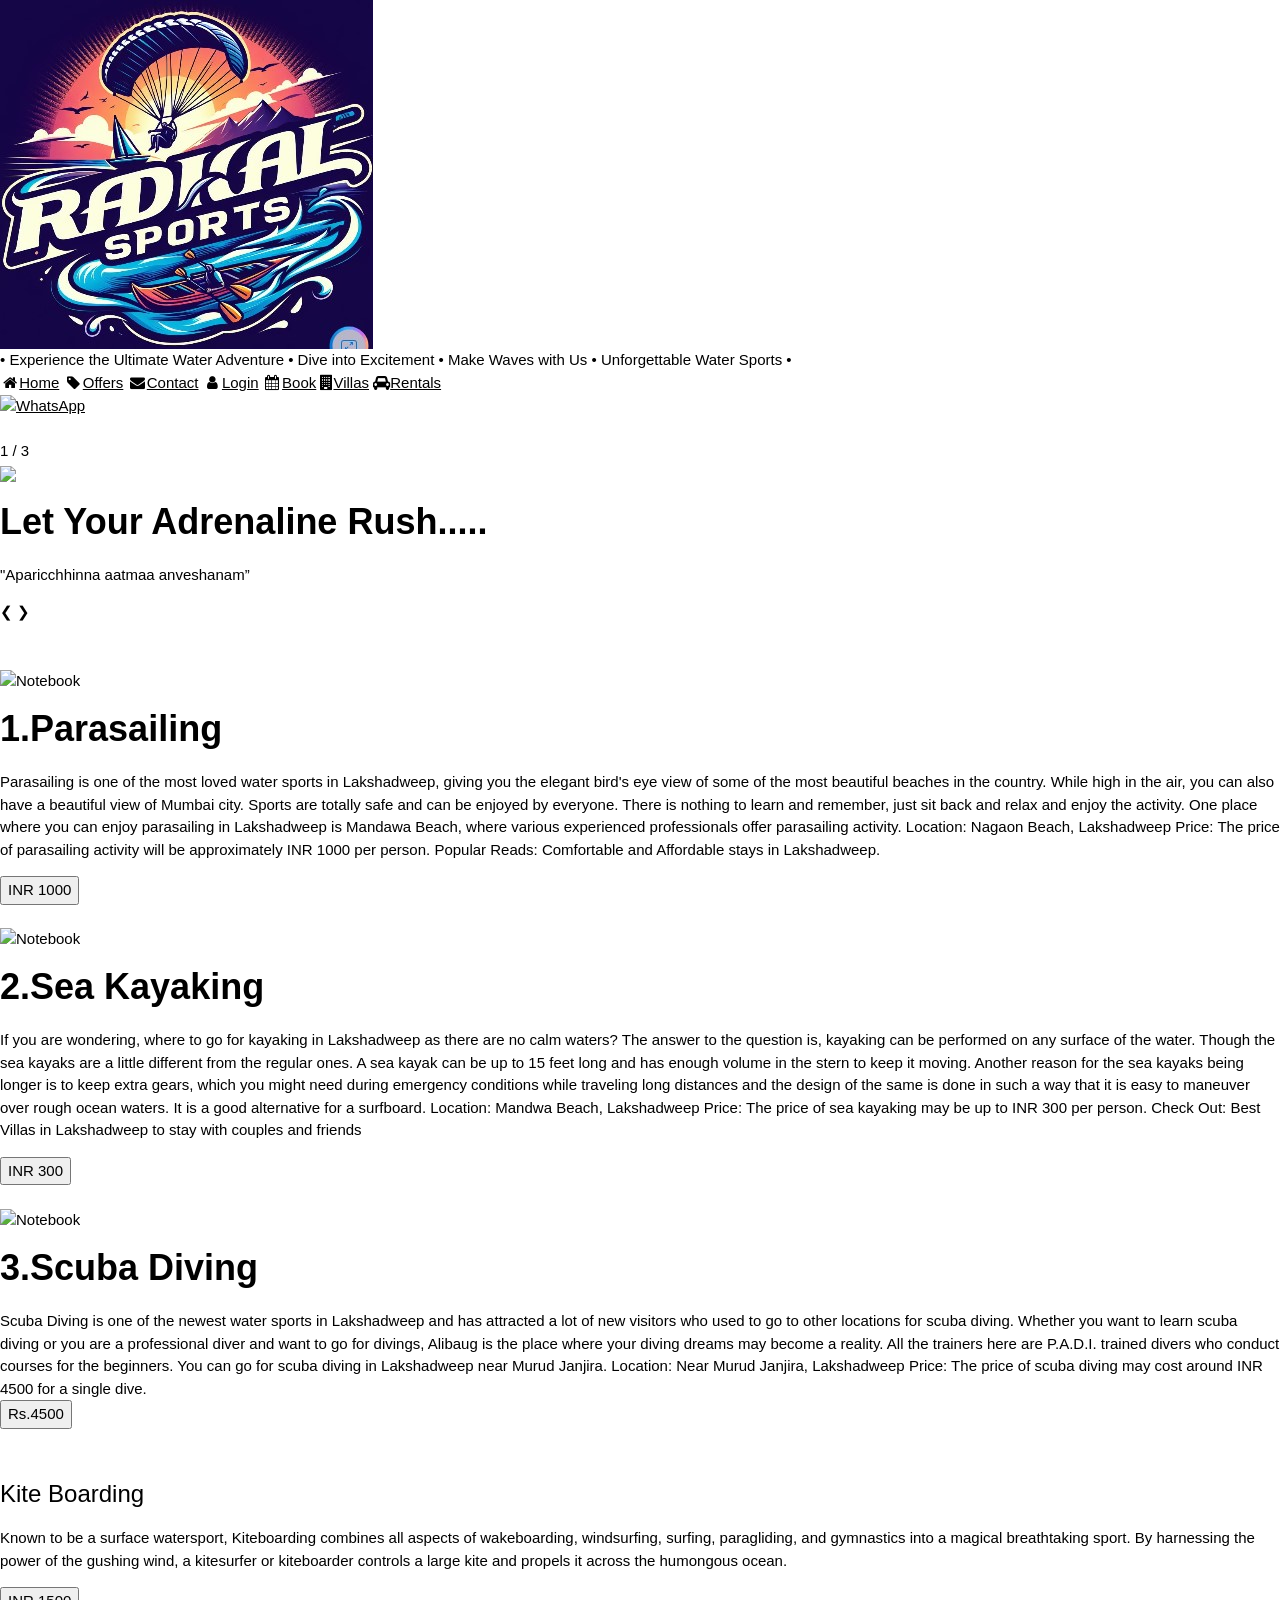
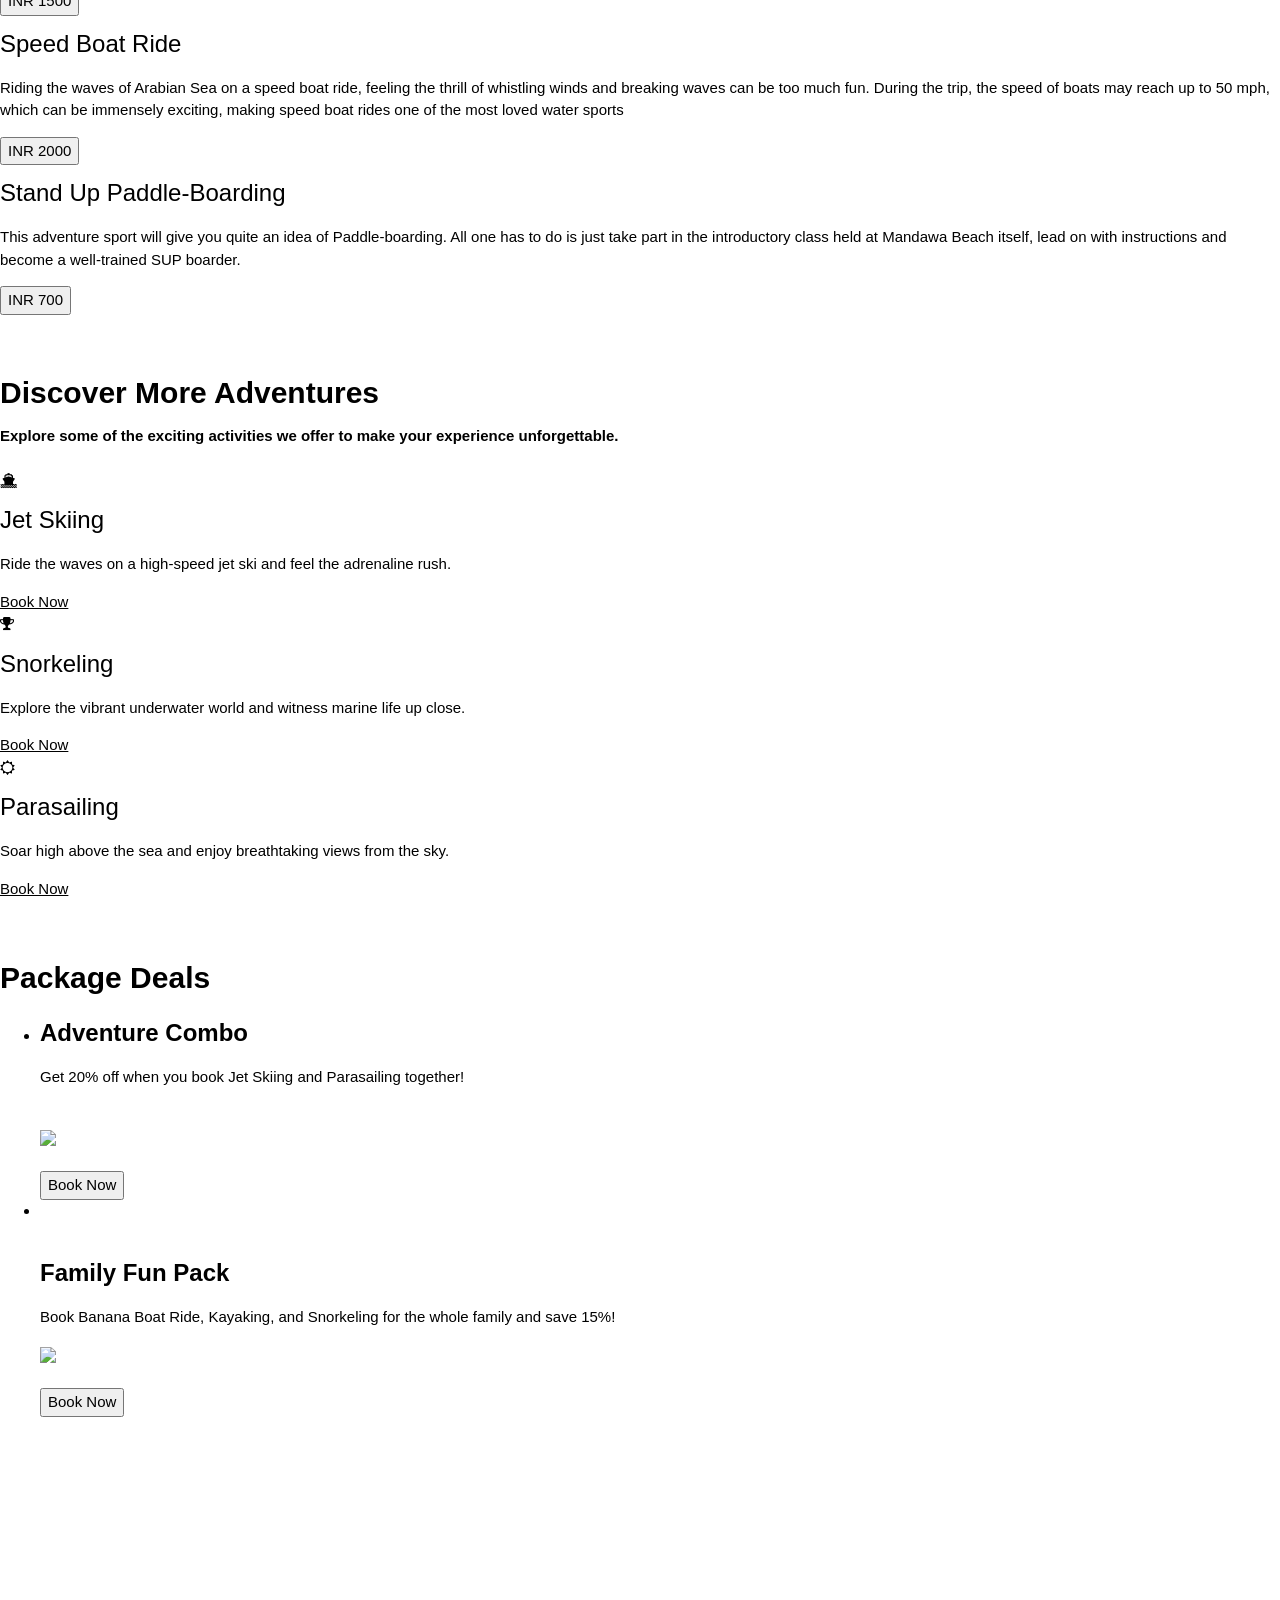
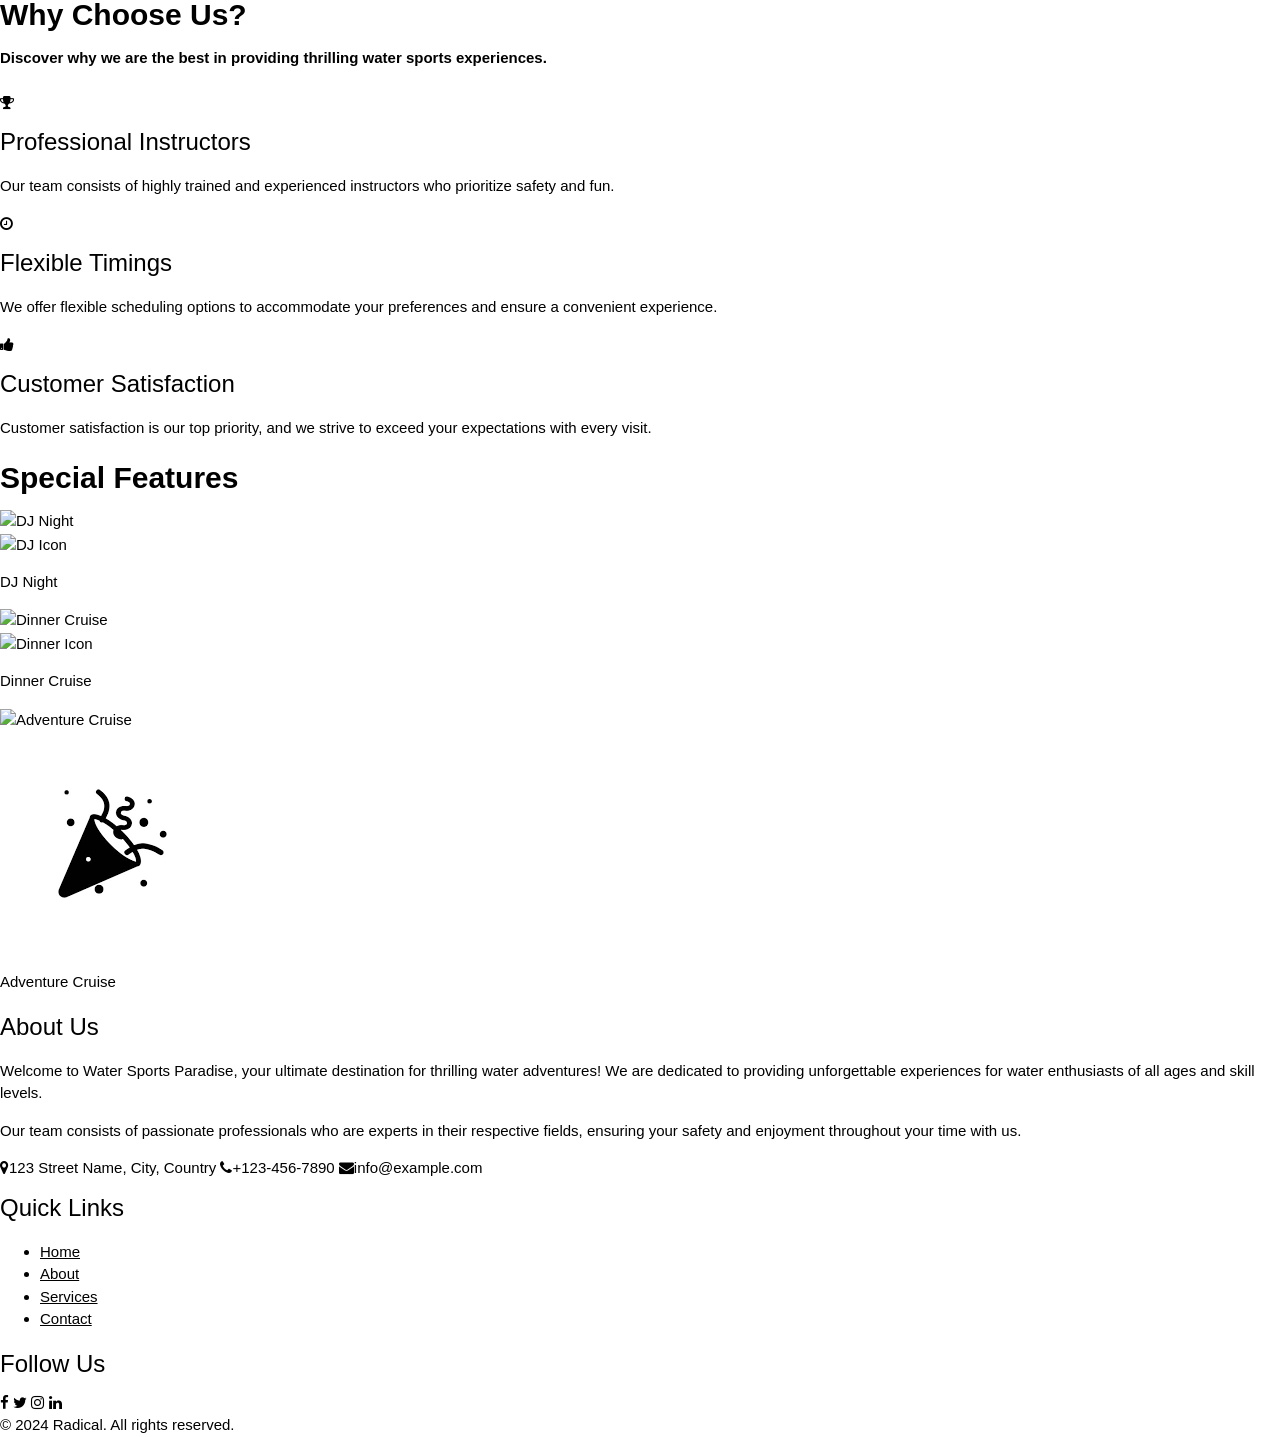
==== index.html @ 619815ec "Create index.html" ====
<!DOCTYPE html>
<html>
<head><title>radical</title>
  <meta charset="UTF-8">
  <meta name="viewport" content="width=device-width, initial-scale=1.0">
    <meta name="viewport" content="width=device-width, initial-scale=1">
    <meta name="viewport" content="width=device-width, initial-scale=1">
<link rel="stylesheet" href="https://cdnjs.cloudflare.com/ajax/libs/font-awesome/4.7.0/css/font-awesome.min.css">
    <meta name="viewport" content="width=device-width, initial-scale=1">
<link rel="stylesheet" href="https://www.w3schools.com/w3css/4/w3.css">
<meta name="viewport" content="width=device-width, initial-scale=1">
<link rel="stylesheet" href="style.css">
<script src="script.js"></script>
</head>
<body>
  
    <!-- Sticky Header -->
    <header class="header">
      <div class="header-content">
        <div class="logo">
          <img src="logo.jpg" alt="Logo">
        </div>
        <div class="slogan-container">
          <div class="moving-slogan">
            <span>• Experience the Ultimate Water Adventure • Dive into Excitement • Make Waves with Us • Unforgettable Water Sports •</span>
          </div>
        </div>
        <nav class="navbar">
          <a class="active" href="#"><i class="fa fa-fw fa-home"></i><span>Home</span></a>
          <a href="bestoffer.html"><i class="fa fa-fw fa-tag"></i><span>Offers</span></a>
          <a href="about.html"><i class="fa fa-fw fa-envelope"></i><span>Contact</span></a>
          <a href="login1.html"><i class="fa fa-fw fa-user"></i><span>Login</span></a>
          <a href="book.html"><i class="fa fa-fw fa-calendar"></i><span>Book</span></a>
          <a href="villa.html"><i class="fa fa-building"></i><span>Villas</span></a>
          <a href="carrent.html"><i class="fa fa-car"></i><span>Rentals</span></a>
        </nav>
      </div>
    </header>

    <div class="boat"></div>
    <div class="parasail"></div>

    <!-- Share button with WhatsApp logo -->
    <a href="whatsapp://send?text=Check out this awesome website! file:///E:/main%20website/new.html ..https://github.com/Radicals123128/PLFY23P128.git" class="share-button">
      <img src="https://www.freeiconspng.com/thumbs/logo-whatsapp-png/logo-whatsapp-picture-images-hd-6.png" alt="WhatsApp" width="40" height="40">
    </a>

    <!-- Back to top button -->
    <button onclick="topFunction()" id="myBtn" title="Go to top">↑</button>
    <script>
      let mybutton = document.getElementById("myBtn");

      window.onscroll = function() {
          scrollFunction();
      };

      function scrollFunction() {
          if (document.body.scrollTop > 20 || document.documentElement.scrollTop > 20) {
              mybutton.style.display = "block";
          } else {
              mybutton.style.display = "none";
          }
      }

      function topFunction() {
          document.body.scrollTop = 0;
          document.documentElement.scrollTop = 0;
      }
    </script>
    <br><br>

<div class="slideshow-container">

  <div class="mySlides fade">
    <div class="numbertext">1 / 3</div>
    <img src="https://islandii.com/wp-content/webp-express/webp-images/uploads/2023/06/banana-ride-maldives.jpg.webp" style="width:100%">
    <div class="text"> <h1><b>Let Your Adrenaline Rush.....</b></h1>
      <p>"Aparicchhinna aatmaa anveshanam”</p></div>
  </div>
  
  <div class="mySlides fade">
    <div class="numbertext">2 / 3</div>
    <img src="https://images.unsplash.com/photo-1502680390469-be75c86b636f?q=80&w=1000&auto=format&fit=crop&ixlib=rb-4.0.3&ixid=M3wxMjA3fDB8MHxzZWFyY2h8MTF8fHdhdGVyJTIwc3BvcnRzfGVufDB8fDB8fHww" style="width:100%">
    <div class="text"> <h1><b>Let Your Adrenaline Rush.....</b></h1></div>
  </div>
  
  <div class="mySlides fade">
    <div class="numbertext">3 / 3</div>
    <img src="https://islandii.com/wp-content/webp-express/webp-images/uploads/2023/06/winsurfing-maldives-scaled.jpg.webp" style="width:100%">
    <div class="text"> <h1><b>Let Your Adrenaline Rush.....</b></h1></div>
  </div>
  
   
  <a class="prev" onclick="plusSlides(-1)">❮</a>
  <a class="next" onclick="plusSlides(1)">❯</a>
  
  </div>
  <br>
  
  <div style="text-align:center">
    <span class="dot" onclick="currentSlide(1)"></span> 
    <span class="dot" onclick="currentSlide(2)"></span> 
    <span class="dot" onclick="currentSlide(3)"></span> 
  </div>
  
 
 <script src="script.js"></script>

<script src="script.js"></script>
<br>
    

    <div class="container">
      <img src="https://media2.thrillophilia.com/images/photos/000/089/012/original/1603472530_shutterstock_1441954655.jpg?w=753&h=450&dpr=1.0" alt="Notebook" style="width:100%;">
      <div class="content">
        <h1><b>1.Parasailing</b></h1>
        <p>Parasailing is one of the most loved water sports in Lakshadweep, giving you the elegant bird's eye view of some of the most beautiful beaches in the country. While high in the air, you can also have a beautiful view of Mumbai city. Sports are totally safe and can be enjoyed by everyone.

            There is nothing to learn and remember, just sit back and relax and enjoy the activity. One place where you can enjoy parasailing in Lakshadweep is Mandawa Beach, where various experienced professionals offer parasailing activity.
            
            Location: Nagaon Beach, Lakshadweep
            
            Price: The price of parasailing activity will be approximately INR 1000 per person. 
            
            Popular Reads: Comfortable and Affordable stays in Lakshadweep.</p>
            	<a href="about.html"><button class="button pulse">INR 1000</button></a>
      </div>
    </div>
    <script src="script.js"></script>
<br>
    <div class="container">
        <img src="https://media2.thrillophilia.com/images/photos/000/089/021/original/1466085139_Sea_Kayak.JPG?w=753&h=450&dpr=1.0" alt="Notebook" style="width:100%;">
        <div class="content">
          <h1><b>2.Sea Kayaking</b></h1>
          <p>If you are wondering, where to go for kayaking in Lakshadweep as there are no calm waters? The answer to the question is, kayaking can be performed on any surface of the water. Though the sea kayaks are a little different from the regular ones. A sea kayak can be up to 15 feet long and has enough volume in the stern to keep it moving.

            Another reason for the sea kayaks being longer is to keep extra gears, which you might need during emergency conditions while traveling long distances and the design of the same is done in such a way that it is easy to maneuver over rough ocean waters. It is a good alternative for a surfboard. 
            
            Location: Mandwa Beach, Lakshadweep
            
            Price: The price of sea kayaking may be up to INR 300 per person. 
            
            Check Out: Best Villas in Lakshadweep to stay with couples and friends</p>
            <a href="about.html"><button class="button pulse">INR 300</button></a>
        </div>
      </div><br>
      <div class="container">
        <img src="https://media2.thrillophilia.com/images/photos/000/089/019/original/1466084497_Discover_Scuba_Diving_--_St._Croix__US_Virgin_Islands.jpg?w=753&h=450&dpr=1.0" alt="Notebook" style="width:100%;">
        <div class="content">
          <h1><b>
            3.Scuba Diving</b></h1>
          <p>Scuba Diving is one of the newest water sports in Lakshadweep and has attracted a lot of new visitors who used to go to other locations for scuba diving. Whether you want to learn scuba diving or you are a professional diver and want to go for divings, Alibaug is the place where your diving dreams may become a reality.

            All the trainers here are P.A.D.I. trained divers who conduct courses for the beginners. You can go for scuba diving in Lakshadweep near Murud Janjira.
            
            Location: Near Murud Janjira, Lakshadweep
            
            Price: The price of scuba diving may cost around INR 4500 for a single dive.
            <br><a href="about.html"><button class="button pulse">Rs.4500</button></a>
            </p>
        </div>
      </div>
      <main>
         <br>
          
           
          
          <div class="container second">
          <div class="item">
            <div class="img img-first"></div>
            <div class="card">
            <h3>Kite Boarding</h3>
            <p>Known to be a surface watersport, Kiteboarding combines all aspects of wakeboarding, windsurfing, surfing, paragliding, and gymnastics into a magical breathtaking sport. By harnessing the power of the gushing wind, a kitesurfer or kiteboarder controls a large kite and propels it across the humongous ocean.
            </p>
            <button class="button pulse">INR 1500</button></a>
            </div>
          </div>
          <div class="item">
            <div class="img img-second"></div>
            <div class="card">
            <h3>Speed Boat Ride</h3>
            <p>Riding the waves of Arabian Sea on a speed boat ride, feeling the thrill of whistling winds and breaking waves can be too much fun. During the trip, the speed of boats may reach up to 50 mph, which can be immensely exciting, making speed boat rides one of the most loved water sports</p>
            <button class="button pulse">INR 2000</button></a>
            </div>
          </div>
          <div class="item">
            <div class="img img-third"></div>
            <div class="card">
            <h3>Stand Up Paddle-Boarding</h3>
            <p> This adventure sport will give you quite an idea of Paddle-boarding. All one has to do is just take part in the introductory class held at Mandawa Beach itself, lead on with instructions and become a well-trained SUP boarder.</p>
            <button class="button pulse">INR 700</button></a>
            </div>
          </div>
          </div><br><br>
          <div class="section">
            <h2><b>Discover More Adventures</b></h2>
            <b>Explore some of the exciting activities we offer to make your experience unforgettable.</b><br><br>
            <div class="features">
                <div class="feature">
                    <div class="icon"><i class="fa fa-ship"></i></div>
                    <h3>Jet Skiing</h3>
                    <p>Ride the waves on a high-speed jet ski and feel the adrenaline rush.</p>
                    <a href="book.html" class="cta-btn">Book Now</a>
                </div>
                <div class="feature">
                    <div class="icon"><i class="fa fa-trophy"></i></div>
                    <h3>Snorkeling</h3>
                    <p>Explore the vibrant underwater world and witness marine life up close.</p>
                    <a href="book.html" class="cta-btn">Book Now</a>
                </div>
                <div class="feature">
                    <div class="icon"><i class="fa fa-sun-o"></i></div>
                    <h3>Parasailing</h3>
                    <p>Soar high above the sea and enjoy breathtaking views from the sky.</p>
                    <a href="book.html" class="cta-btn">Book Now</a>
                </div>
            </div>
        </div><br><br>
        <div class="container">
        <div class="package-deals">
  <h2><b>Package Deals</b></h2>
  <ul>
    <li class="deal">
      <h3><b>Adventure Combo</b></h3>
      <p>Get 20% off when you book Jet Skiing and Parasailing together!</p><br>
      <img src="https://cdn2.veltra.com/ptr/20171023193617_1974339015_2156_0.jpg?imwidth=1000&impolicy=custom"height="300px">
      <br><br><button onclick="applyDiscount(0.2)">Book Now</button>
    </li>
    <li class="deal"><br><br>
      <h3><b>Family Fun Pack</b></h3>
      <p>Book Banana Boat Ride, Kayaking, and Snorkeling for the whole family and save 15%!</p>
      <img src="https://cdn2.veltra.com/ptr/20130408232356_1694761297_2708_0.jpg?imwidth=1000&impolicy=custom"height="300px"><br><br>
      <button onclick="applyDiscount(0.15)">Book Now</button>
    </li>
  </ul>
</div>
</div>
<script src="script.js"></script><br><br>
 
    <section class="clg-sec">
      <div class="txt">
          <h1></h1>
          <p></p>
      </div>
    
      <div class="main-box">
          <div class="box">
              <img src="https://theleelasresort.in/wp-content/uploads/2023/09/leelas_water_family_boating.jpg"
                  alt="">
          </div>
    
          <div class="mai-img-box">
              <div class="box2">
                  <img src="https://images.pexels.com/photos/1604869/pexels-photo-1604869.jpeg?cs=srgb&dl=pexels-apg-graphics-1604869.jpg&fm=jpg"
                      alt="">
                  <img src="https://www.islandexpeditions.com/sites/default/files/2023-12/Blog%20Holiday%20Gifts.jpg"
                      alt="">
    
              </div>
    
              <div class="box3">
                  <img src="https://watersportnovalja.com/wp-content/uploads/2023/05/photo_2023-05-16_17-49-14-3.jpg"
                      alt="">
                  <img src="https://upload.wikimedia.org/wikipedia/commons/thumb/1/14/Water_sports_composite.jpg/1200px-Water_sports_composite.jpg"
                      alt="">
    
              </div>
          </div>
      </div>
    
      </div>
        </section>
    
    
      <!-- Additional section with content and animations -->
<div class="section">
  <h2><b>Why Choose Us?</b></h2>
  <b>Discover why we are the best in providing thrilling water sports experiences.</b><br><br>
  <div class="features">
      <div class="feature">
          <div class="icon"><i class="fa fa-trophy"></i></div>
          <h3>Professional Instructors</h3>
          <p>Our team consists of highly trained and experienced instructors who prioritize safety and fun.</p>
      </div>
      <div class="feature">
          <div class="icon"><i class="fa fa-clock-o"></i></div>
          <h3>Flexible Timings</h3>
          <p>We offer flexible scheduling options to accommodate your preferences and ensure a convenient experience.</p>
      </div>
      <div class="feature">
          <div class="icon"><i class="fa fa-thumbs-up"></i></div>
          <h3>Customer Satisfaction</h3>
          <p>Customer satisfaction is our top priority, and we strive to exceed your expectations with every visit.</p>
      </div>
  </div>
</div>
<!-- JavaScript to handle animations -->
 <script src="script.js"></script>
<div class="co ">
  <h2><b>Special Features</b></h2>
  <div class="feature">
    <img src="https://images.unsplash.com/photo-1514525253161-7a46d19cd819?ixlib=rb-4.0.3&ixid=M3wxMjA3fDB8MHxzZWFyY2h8NTh8fGNydWlzZSUyMHBhcnR5fGVufDB8MHwwfHx8MA%3D%3D&auto=format&fit=crop&w=500&q=60" alt="DJ Night">
    <div class="overlay">
      <img src="https://png.pngtree.com/png-clipart/20230301/original/pngtree-creative-black-and-white-transparent-dj-icon-png-image_8969286.png" alt="DJ Icon">
      <p>DJ Night</p>
    </div>
  </div>
  <div class="feature">
    <img src="https://mirayistanbul.com/wp-content/uploads/2023/06/Bosphorus-Dinner-Cruise-2-1.png" alt="Dinner Cruise">
    <div class="overlay">
      <img src="https://cdn-icons-png.flaticon.com/512/3202/3202930.png" alt="Dinner Icon">
      <p>Dinner Cruise</p>
    </div>
  </div>
  <div class="feature">
    <img src="https://www.oyster.com/wp-content/uploads/sites/35/2019/05/22658-13628711-150.jpg" alt="Adventure Cruise">
    <div class="overlay">
      <img src="[data-uri]" alt="Adventure Icon">
      <p>Adventure Cruise</p>
    </div>
  </div>
</div>
<script src="script.js"></script>
        <footer>
          <div class="footer-content">
              <div class="footer-section about">
                  <h3>About Us</h3>
                  <p>Welcome to Water Sports Paradise, your ultimate destination for thrilling water adventures! We are dedicated to providing unforgettable experiences for water enthusiasts of all ages and skill levels.</p>
        <p>Our team consists of passionate professionals who are experts in their respective fields, ensuring your safety and enjoyment throughout your time with us.</p>
 
                  <div class="contact">
                      <span><i class="fa fa-map-marker"></i>123 Street Name, City, Country</span>
                      <span><i class="fa fa-phone"></i>+123-456-7890</span>
                      <span><i class="fa fa-envelope"></i>info@example.com</span>
                  </div>
              </div>
              <div class="footer-section links">
                  <h3>Quick Links</h3>
                  <ul>
                      <li><a href="#">Home</a></li>
                      <li><a href="#">About</a></li>
                      <li><a href="#">Services</a></li>
                      <li><a href="#">Contact</a></li>
                  </ul>
              </div>
              <div class="footer-section social">
                  <h3>Follow Us</h3>
                  <div class="social-links">
                      <a href="#"><i class="fa fa-facebook"></i></a>
                      <a href="#"><i class="fa fa-twitter"></i></a>
                      <a href="#"><i class="fa fa-instagram"></i></a>
                      <a href="#"><i class="fa fa-linkedin"></i></a>
                  </div>
              </div>
          </div>
          <div class="footer-bottom">
              &copy; 2024 Radical. All rights reserved.
          </div>
      </footer>
      
        
</body>
</html>
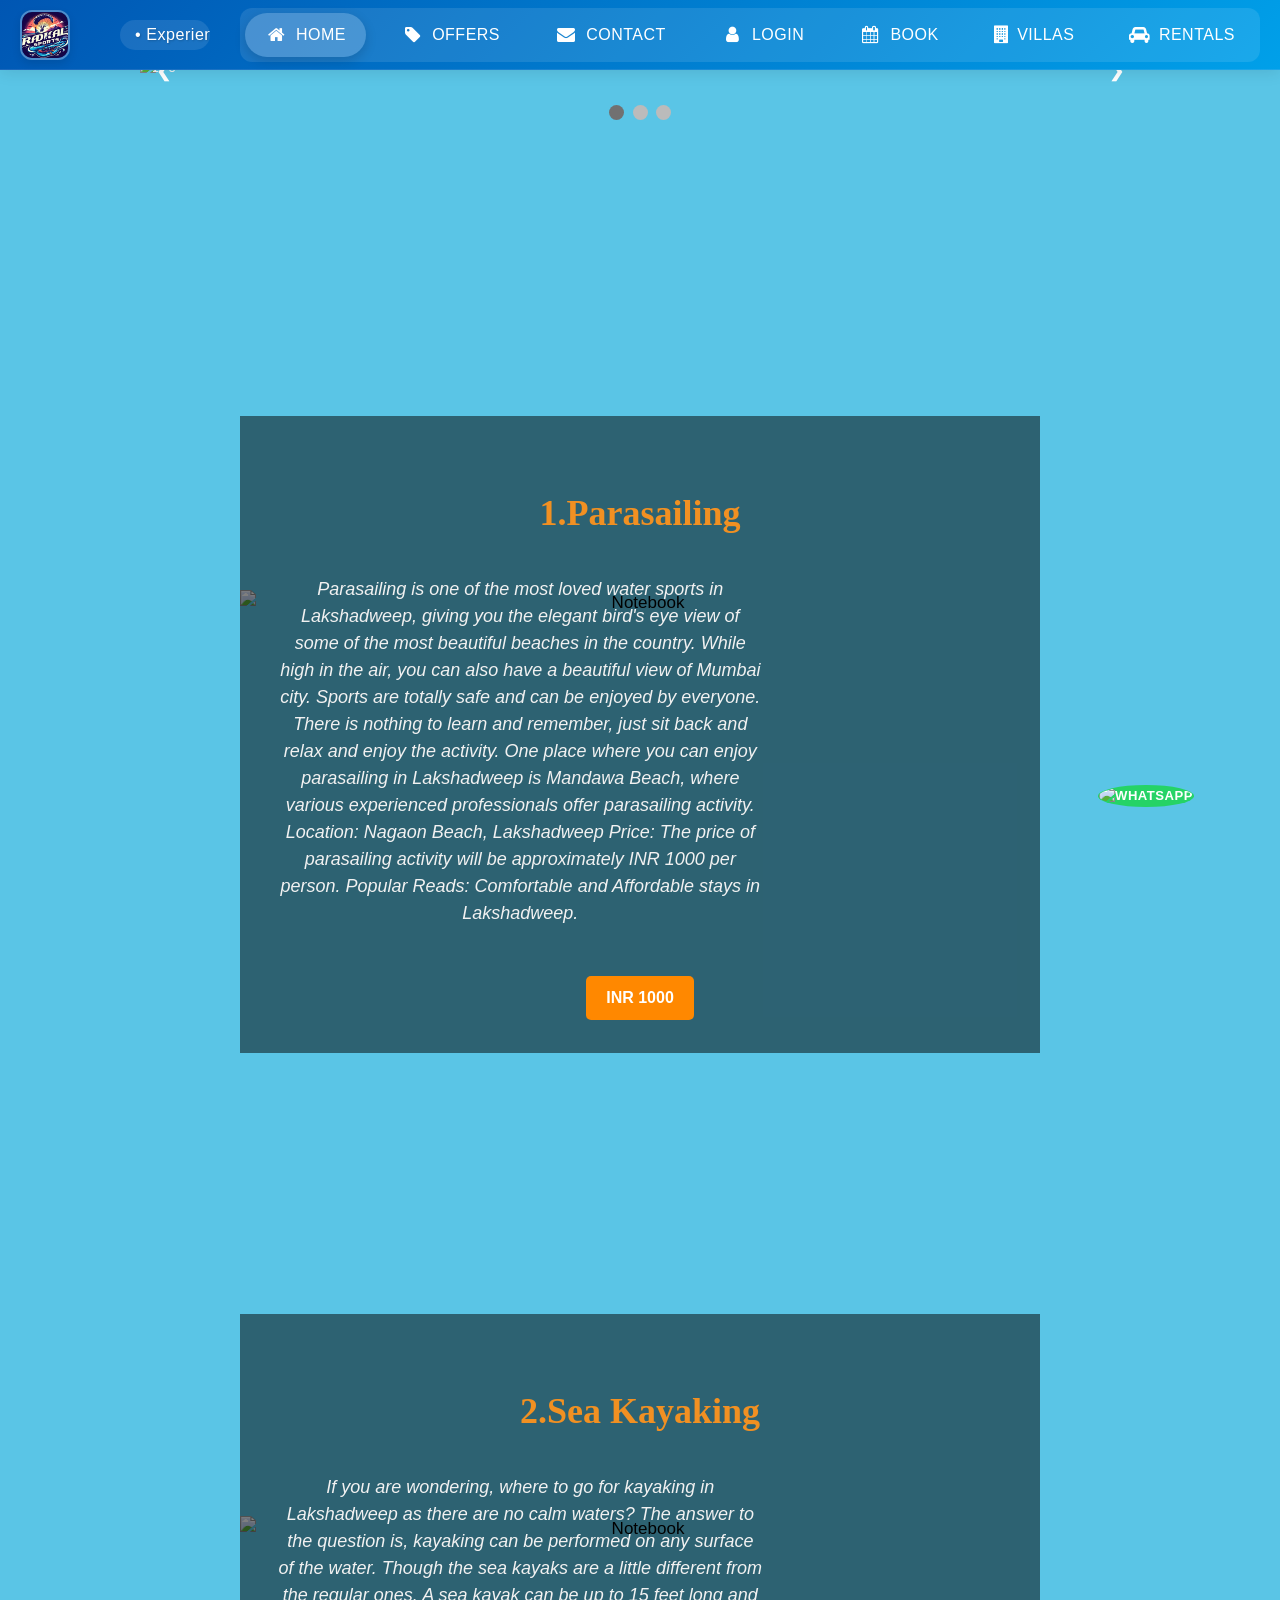
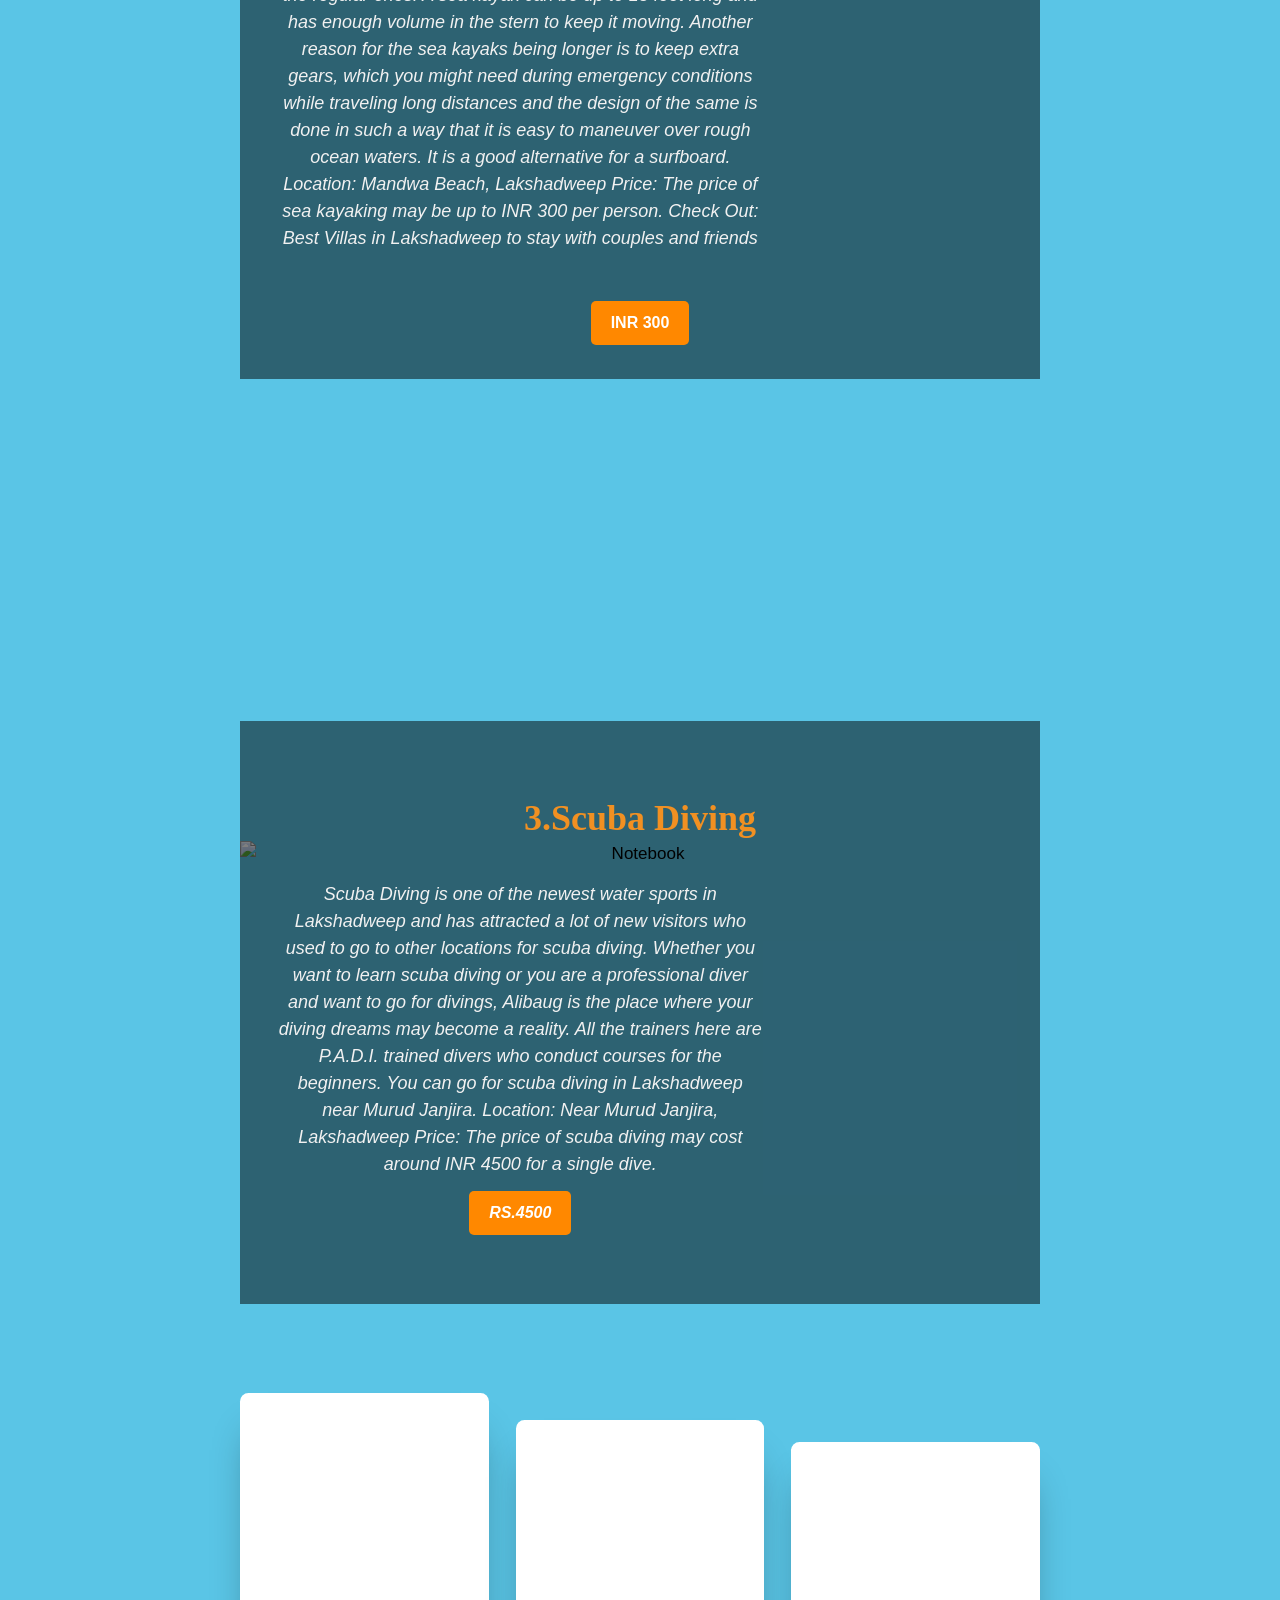
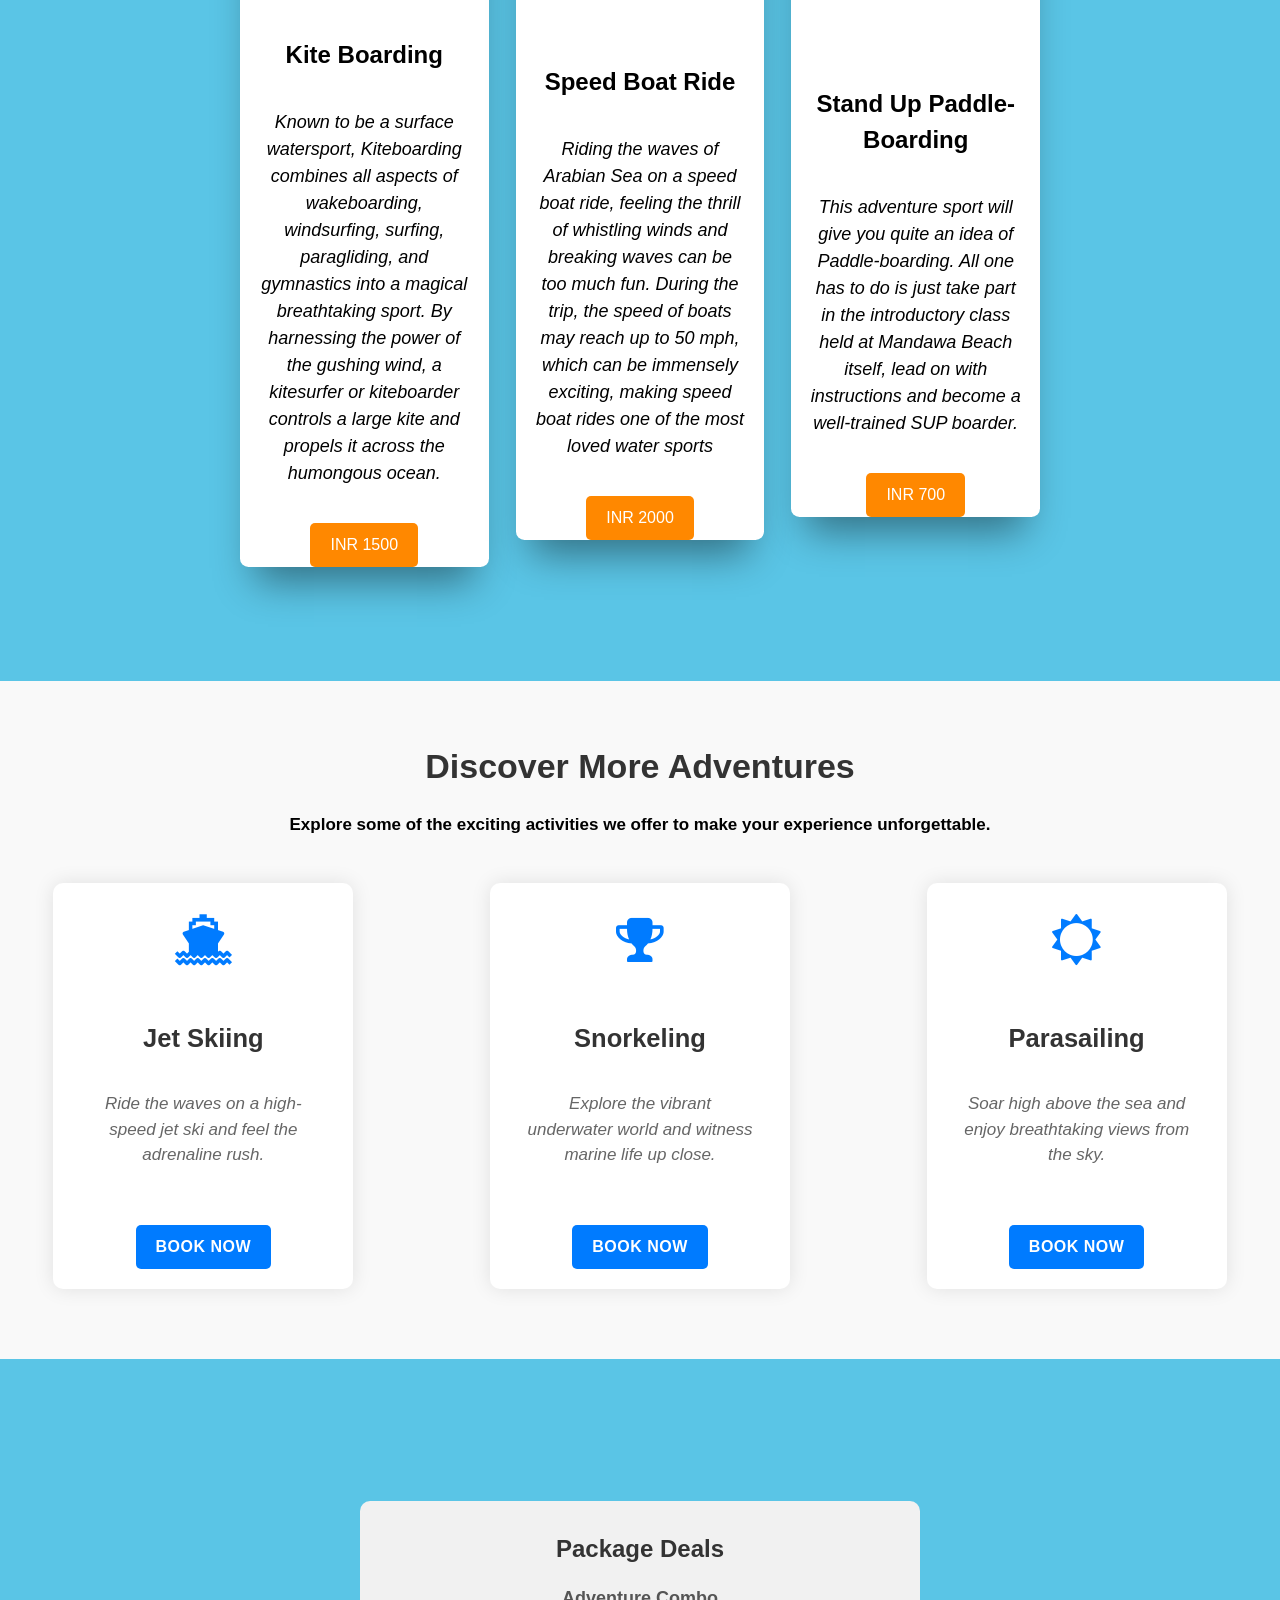
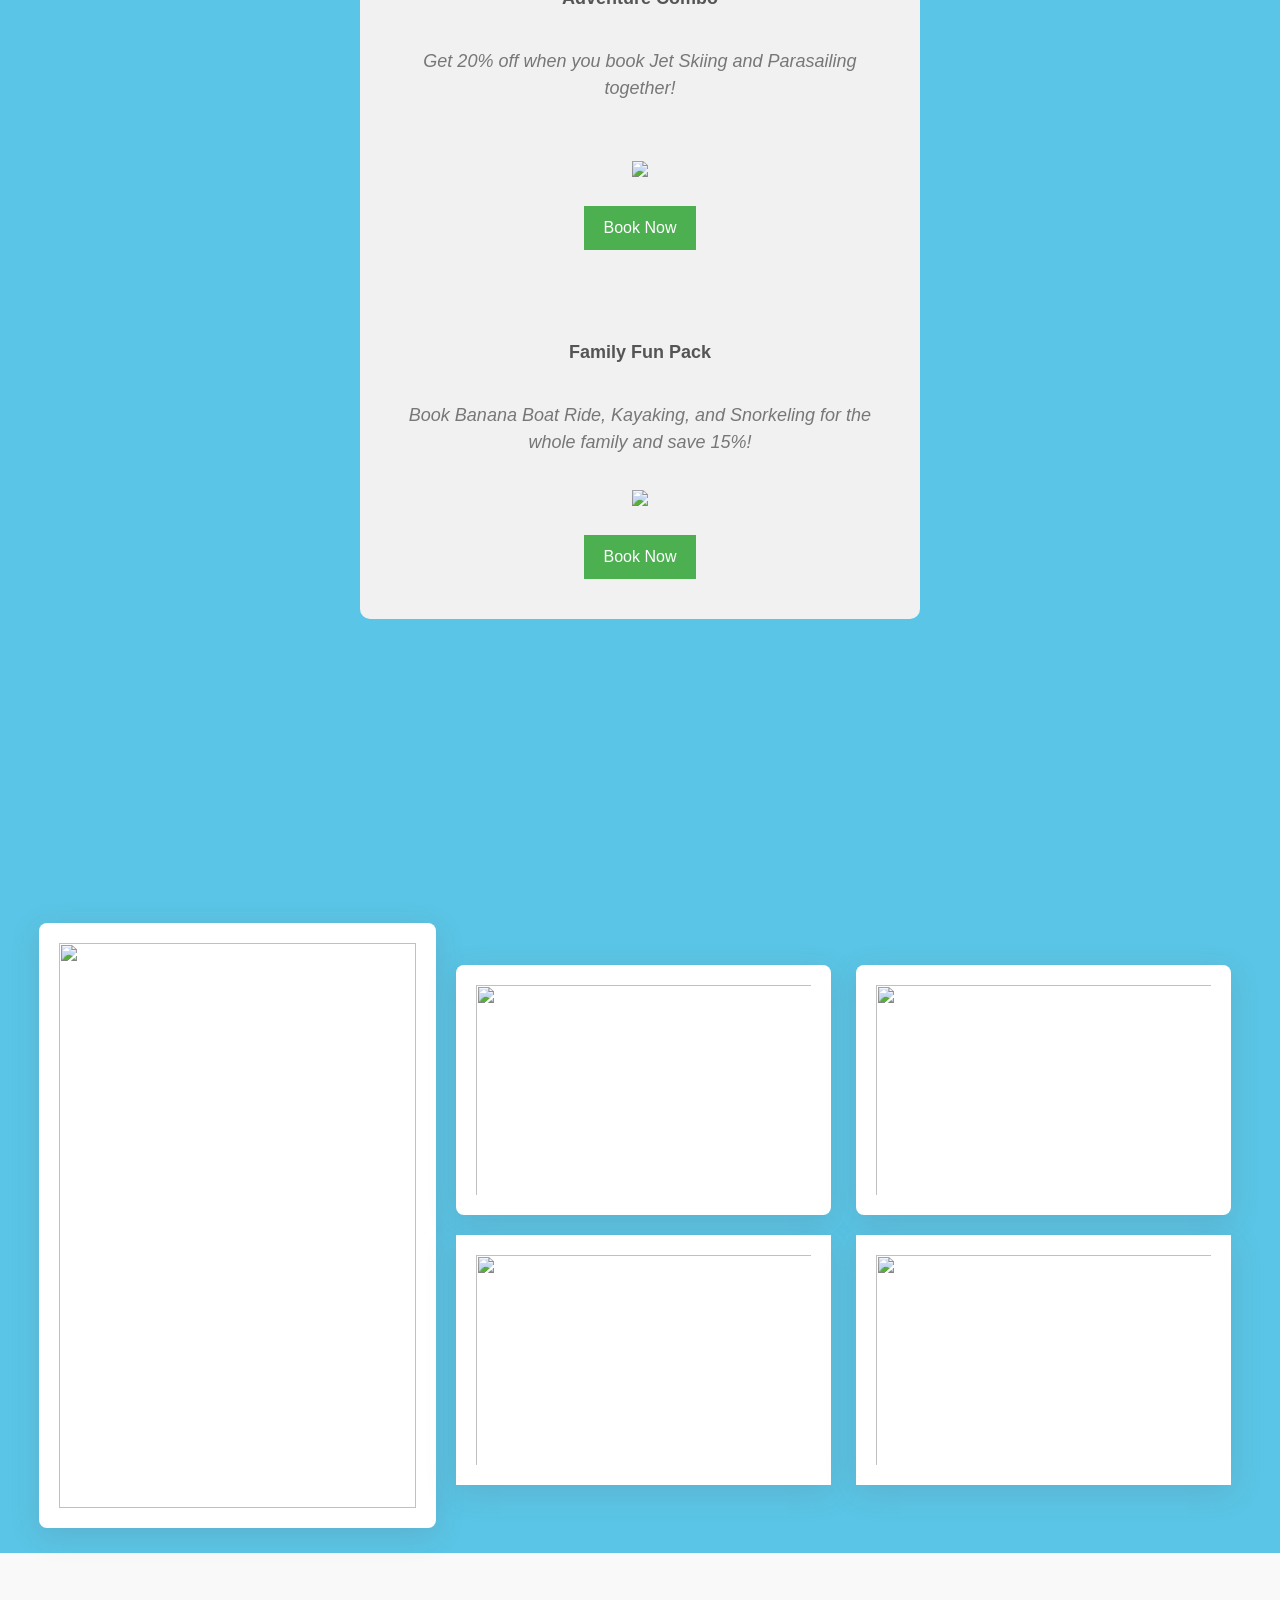
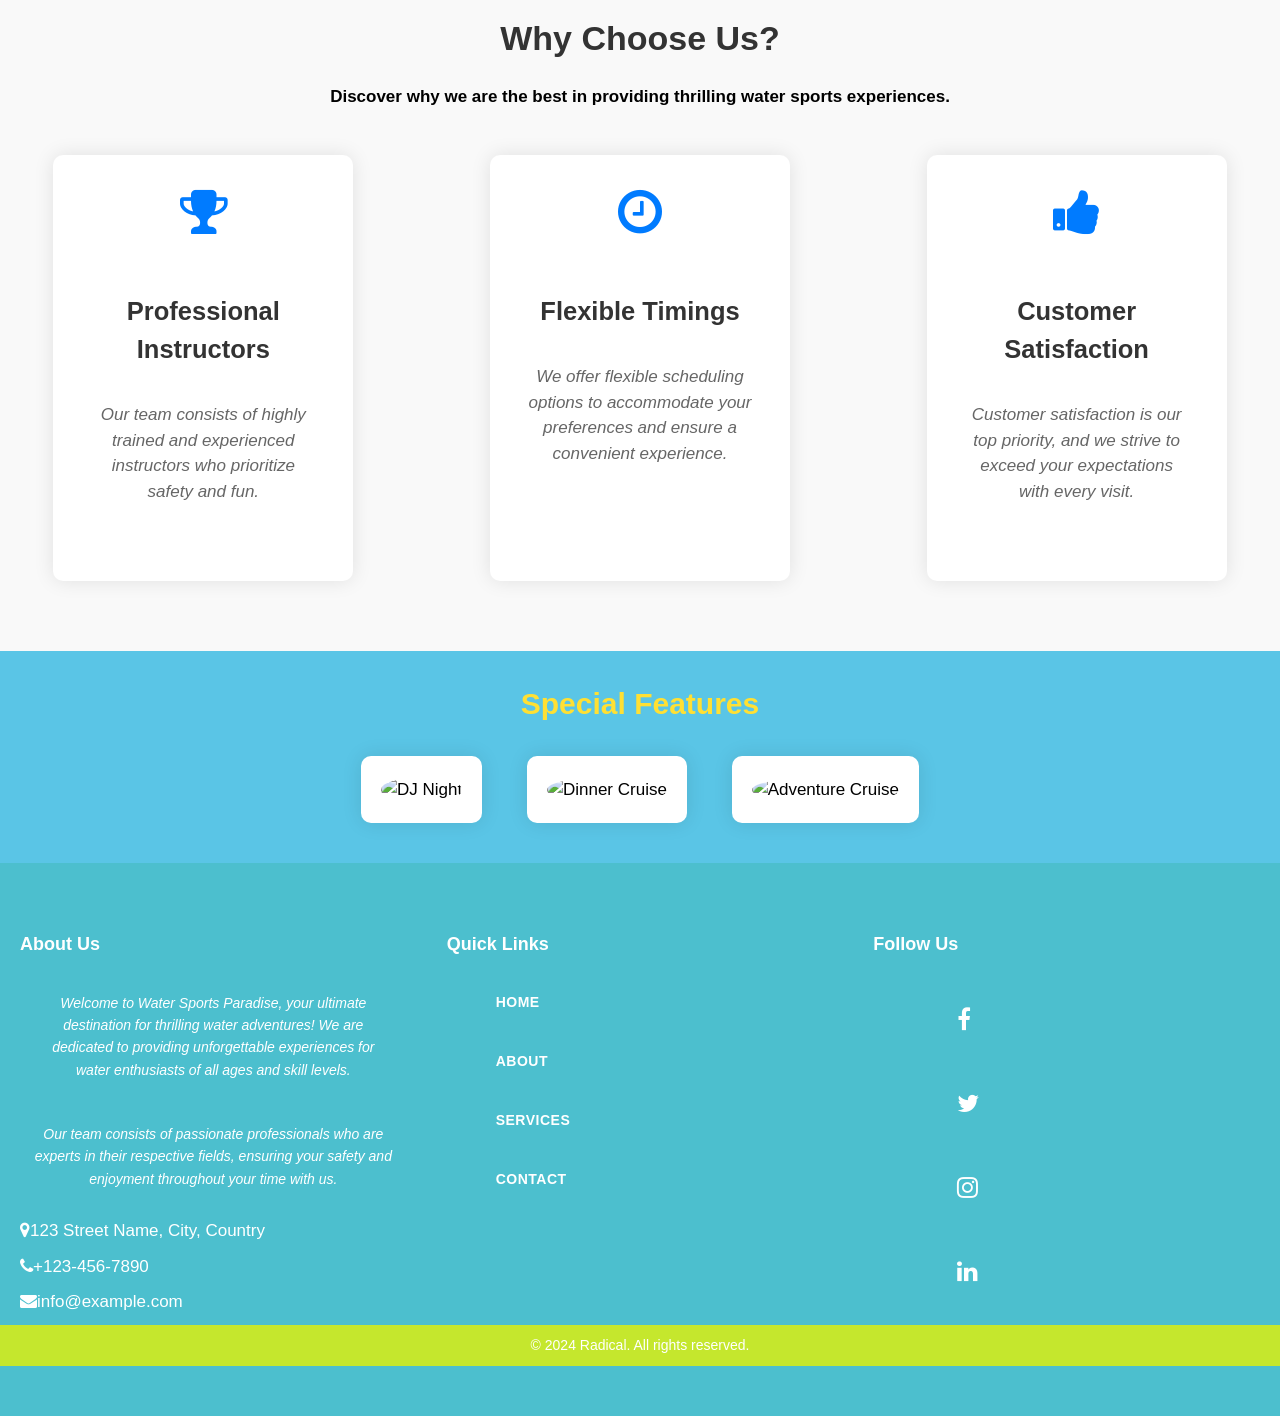
==== commit b3618497: "Update index.html" ====
--- a/index.html
+++ b/index.html
@@ -10,6 +10,7 @@
 <link rel="stylesheet" href="https://www.w3schools.com/w3css/4/w3.css">
 <meta name="viewport" content="width=device-width, initial-scale=1">
 <link rel="stylesheet" href="style.css">
+  <link rel="stylesheet" href="Style.css">
 <script src="script.js"></script>
 </head>
 <body>
--- a/Style.css
+++ b/Style.css
@@ -0,0 +1,1170 @@
+
+ /* Background Image */
+body {
+  background-image: url('https://media.istockphoto.com/id/1070821794/vector/blue-abstract-background-vector-colorful-pattern-template.jpg?s=612x612&w=0&k=20&c=VigYzNRg4gpXYEAU4zXAgxtvPe3rzAAyjd8nEd2r0os=');
+  background-size: cover;
+  background-position: center;
+  background-repeat: no-repeat;
+}
+  
+  
+          /* Your existing CSS styles */
+
+        /* Adjustments for the logo and navigation bar */
+        .logo {
+            display: inline-block;
+            margin-right: 20px; /* Adjust spacing as needed */
+        }
+
+        .navbar {
+            display: inline-block;
+            vertical-align: middle;
+        }
+
+        .navbar a {
+            padding: 12px;
+            color: black;
+            text-decoration: none;
+            font-size: 17px;
+        }
+
+        .navbar a:hover {
+            background-color: rgb(90, 197, 230);
+        }
+
+        .active {
+            background-color: rgb(90, 197, 230);
+        }
+
+        @media screen and (max-width: 500px) {
+            .navbar a {
+                float: none;
+                display: block;
+            }
+        }
+
+  .container {
+      text-align: center;
+      color: var(--color);
+      width: 100%;
+      min-height: 100vh;
+      display: flex;
+      flex-direction: column;
+      align-items: center;
+      justify-content: center;
+     /* background-image: url(https://images.unsplash.com/photo-1601024445121-e5b82f020549?q=80&w=1000&auto=format&fit=crop&ixlib=rb-4.0.3&ixid=M3wxMjA3fDB8MHxzZWFyY2h8MTJ8fHBhcmFjaHV0ZSUyMGp1bXB8ZW58MHx8MHx8fDA%3D);*/
+      background-size: cover;
+      background-position: center;
+      
+    /*  this is where the magic happens:  */
+      background-attachment: fixed;
+    }
+    
+    .container{
+             
+            
+            
+             
+            
+            transition: all 0.3s ease;
+            outline: none;
+        }
+    
+    h1 {
+      font-weight: 700;
+      font-size: 3rem;
+    }
+    
+    p {
+      max-width: 52ch;
+      line-height: 1.5;
+      padding: 1em;
+    }
+    
+    a {
+      display: inline-block;
+      padding: 1em 3.5em;
+      background-color: var(--color);
+      color: white;
+      text-decoration: none;
+      text-transform: uppercase;
+      border-radius: 0.3em;
+      font-weight: 700;
+      letter-spacing: .5px;
+      font-size: .875rem;
+    }
+    
+    .blank,
+    .other {
+      width: 100%;
+      min-height: 60vh;
+      background-color: var(--color);
+    }
+    
+     
+    
+    h3 {
+      font-weight: 700;
+      font-size: 1.6rem;
+      margin-top: 1em;
+    }
+    
+    .card > a {
+      margin-bottom: 2em;
+    }
+    
+    .item {
+      display: flex;
+      max-width: 320px;
+      background-color: white;;
+      flex-direction: column;
+      align-items: center;
+      border-radius: .5em;
+      -webkit-box-shadow: 0px 29px 38px -15px rgba(130, 102, 102, 0.43);
+      -moz-box-shadow: 0px 29px 38px -15px rgba(0,0,0,0.43);
+      box-shadow: 0px 29px 38px -15px rgba(0,0,0,0.43);
+    }
+    
+    .img {
+      width: 90%;
+      height: 200px;
+      background-color: white;
+      background-size: cover;
+      background-position: center;
+      margin-top: 20px;
+      border-radius: .3em;;
+    }
+    
+    .img-first {
+      background-image: url(https://media2.thrillophilia.com/images/photos/000/174/029/original/1570877652_shutterstock_1470138248.jpg?w=753&h=450&dpr=1.0);
+    }
+    
+    .img-second {
+      background-image: url(https://media2.thrillophilia.com/images/photos/000/089/020/original/1466084925_speedboat-271768_960_720.jpg?w=753&h=450&dpr=1.0);
+    }
+    
+    .img-third {
+      background-image: url(https://media2.thrillophilia.com/images/photos/000/174/055/original/1603472346_shutterstock_636897448.jpg?w=753&h=450&dpr=1.0);
+    }
+    
+    .second {
+      flex-direction: row;
+      gap: 1.6em;
+    }
+  /* Basic button styles */
+.button {
+  display: inline-block;
+  padding: 10px 20px;
+  background-color: #ff8800;
+  color: #fff;
+  border: none;
+  border-radius: 5px;
+  cursor: pointer;
+  font-size: 16px;
+  text-transform: uppercase;
+  transition: all 0.3s ease;
+  outline: none;
+}
+
+/* Button hover effect */
+.button:hover {
+  background-color: #0056b3;
+}
+
+/* Button click effect */
+.button:active {
+  transform: translateY(2px);
+}
+
+/* Button pulse effect */
+.pulse {
+  animation: pulse 1.5s infinite;
+}
+
+@keyframes pulse {
+  0% {
+    transform: scale(1);
+  }
+  50% {
+    transform: scale(1.1);
+  }
+  100% {
+    transform: scale(1);
+  }
+}
+
+
+.cta-btn {
+            padding: 10px 20px;
+            background-color: #007bff;
+            color: #fff;
+            border: none;
+            border-radius: 5px;
+            cursor: pointer;
+            font-size: 16px;
+            text-transform: uppercase;
+            transition: all 0.3s ease;
+            outline: none;
+        }
+
+@keyframes shake {
+  0% {
+    transform: translateX(0);
+  }
+  25% {
+    transform: translateX(-5px);
+  }
+  50% {
+    transform: translateX(5px);
+  }
+  75% {
+    transform: translateX(-5px);
+  }
+  100% {
+    transform: translateX(0);
+  }
+}
+     /* Style for the scrolling container */
+     .scroll-container {
+            white-space: nowrap; /* Prevent text from wrapping */
+            overflow: hidden; /* Hide overflowing content */
+            animation: scrollText 30s linear infinite; /* Animation for scrolling */
+        }
+
+        /* Keyframes for scrolling animation */
+        @keyframes scrollText {
+            0% {
+                transform: translateX(100%); /* Start off-screen to the right */
+            }
+            100% {
+                transform: translateX(-100%); /* Scroll to the left */
+            }
+        }
+    #myBtn {
+    display: none;
+    position: fixed;
+    bottom: 20px;
+    right: 30px;
+    z-index: 99;
+    border: none;
+    outline: none;
+    background-color: rgb(221, 75, 202);
+    color: white;
+    cursor: pointer;
+    padding: 15px;
+    border-radius: 10px;
+    font-size: 18px;
+}
+
+#myBtn:hover {
+    background-color: #555;
+}
+
+    body {
+  background-color: rgb(90, 197, 230);
+    }
+    body {font-family: Arial, Helvetica, sans-serif;}
+
+ 
+
+body {
+  font-family: Arial;
+  font-size: 17px;
+}
+
+.container {
+  position: relative;
+  max-width: 800px;
+  margin: 0 auto;
+}
+
+.cta-btn {
+            padding: 10px 20px;
+            background-color: #007bff;
+            color: #fff;
+            border: none;
+            border-radius: 5px;
+            cursor: pointer;
+            font-size: 16px;
+            text-transform: uppercase;
+            transition: all 0.3s ease;
+            outline: none;
+        }
+.container img {vertical-align: middle;}
+
+.container .content {
+  position: absolute;
+  bottom: 0;
+  background: rgb(0, 0, 0); /* Fallback color */
+  background: rgba(0, 0, 0, 0.5); /* Black background with 0.5 opacity */
+  color: #f1f1f1;
+  width: 100%;
+  padding: 20px;
+}
+/* styles.css */
+body {
+    margin: 0;
+    padding: 0;
+    overflow: hidden;
+}
+
+.video-container {
+    position: relative;
+    width: 100%;
+    height: 100vh; /* Adjust as needed */
+    overflow: hidden;
+}
+
+video {
+    width: 100%;
+    height: auto;
+    object-fit: cover;
+}
+* {
+  box-sizing: border-box;
+}
+
+body {
+  font-family: Arial;
+  font-size: 17px;
+}
+
+.container {
+  position: relative;
+  max-width: 800px;
+  margin: 0 auto;
+}
+
+.container img {vertical-align: middle;}
+
+.container .content {
+  position: absolute;
+  bottom: 0;
+  background: rgb(0, 0, 0); /* Fallback color */
+  background: rgba(0, 0, 0, 0.5); /* Black background with 0.5 opacity */
+  color: #f1f1f1;
+  width: 100%;
+  padding: 20px;
+}
+.header {
+  position: fixed;
+  top: 0;
+  left: 0;
+  width: 100%;
+  background: linear-gradient(135deg, #0056b3, #00a0e9);
+  color: white;
+  z-index: 1000;
+  box-shadow: 0 2px 15px rgba(0,0,0,0.1);
+  height: 70px;
+  backdrop-filter: blur(5px);
+  border-bottom: 1px solid rgba(255,255,255,0.1);
+}
+
+.header-content {
+  max-width: 1400px;
+  margin: 0 auto;
+  display: flex;
+  align-items: center;
+  justify-content: space-between;
+  padding: 0 20px;
+  height: 100%;
+}
+
+.logo {
+  flex: 0 0 auto;
+}
+
+.logo img {
+  width: 50px;
+  height: 50px;
+  border-radius: 12px;
+  object-fit: cover;
+  border: 2px solid rgba(255,255,255,0.3);
+  transition: transform 0.3s ease, box-shadow 0.3s ease;
+  box-shadow: 0 4px 8px rgba(0,0,0,0.1);
+}
+
+.logo img:hover {
+  transform: scale(1.05);
+  box-shadow: 0 6px 12px rgba(0,0,0,0.15);
+}
+
+.slogan-container {
+  flex: 1;
+  overflow: hidden;
+  margin: 0 30px;
+  height: 30px;
+  background: rgba(255,255,255,0.1);
+  border-radius: 20px;
+  padding: 5px 15px;
+}
+
+.moving-slogan {
+  white-space: nowrap;
+  animation: moveSlogan 30s linear infinite;
+  display: flex;
+  align-items: center;
+  height: 100%;
+}
+
+@keyframes moveSlogan {
+  0% { transform: translateX(100%); }
+  100% { transform: translateX(-100%); }
+}
+
+.moving-slogan span {
+  font-size: 0.95em;
+  font-weight: 500;
+  color: #ffffff;
+  text-shadow: 1px 1px 2px rgba(0,0,0,0.2);
+  letter-spacing: 0.5px;
+}
+
+.navbar {
+  display: flex;
+  gap: 8px;
+  align-items: center;
+  background: rgba(255,255,255,0.1);
+  padding: 5px;
+  border-radius: 12px;
+}
+
+.navbar a {
+  color: white;
+  text-decoration: none;
+  padding: 8px 16px;
+  border-radius: 8px;
+  transition: all 0.3s ease;
+  font-size: 0.9em;
+  display: flex;
+  align-items: center;
+  gap: 6px;
+  background: transparent;
+}
+
+.navbar a i {
+  font-size: 1.1em;
+  transition: transform 0.3s ease;
+}
+
+.navbar a:hover {
+  background-color: rgba(255,255,255,0.2);
+  transform: translateY(-2px);
+}
+
+.navbar a:hover i {
+  transform: scale(1.1);
+}
+
+.navbar a.active {
+  background-color: rgba(255,255,255,0.25);
+  font-weight: 600;
+  box-shadow: 0 2px 8px rgba(0,0,0,0.1);
+}
+
+/* Responsive Design */
+@media screen and (max-width: 1200px) {
+  .header-content {
+    padding: 0 15px;
+  }
+
+  .navbar a {
+    padding: 6px 12px;
+  }
+}
+
+@media screen and (max-width: 992px) {
+  .header {
+    height: auto;
+    padding: 10px 0;
+  }
+
+  .header-content {
+    flex-wrap: wrap;
+    gap: 10px;
+  }
+
+  .slogan-container {
+    order: 3;
+    margin: 5px 0;
+    width: 100%;
+  }
+
+  .navbar {
+    flex-wrap: wrap;
+    justify-content: center;
+  }
+}
+
+@media screen and (max-width: 768px) {
+  .navbar {
+    width: 100%;
+    justify-content: center;
+    gap: 5px;
+  }
+
+  .navbar a {
+    padding: 6px 10px;
+    font-size: 0.85em;
+  }
+}
+
+@media screen and (max-width: 480px) {
+  .navbar a span {
+    display: none;
+  }
+
+  .navbar a {
+    padding: 8px;
+  }
+
+  .navbar a i {
+    font-size: 1.2em;
+    margin: 0;
+  }
+
+  .moving-slogan span {
+    font-size: 0.85em;
+  }
+}
+
+/* Responsive Design */
+@media (max-width: 992px) {
+  .header {
+    height: auto;
+    padding: 5px 0;
+  }
+
+  .header-content {
+    flex-wrap: wrap;
+    justify-content: center;
+    padding: 5px;
+  }
+
+  .logo img {
+    width: 40px;
+    height: 40px;
+  }
+
+  .slogan-container {
+    order: 3;
+    width: 100%;
+    margin: 5px 0;
+  }
+
+  .navbar {
+    flex-wrap: wrap;
+    justify-content: center;
+    gap: 5px;
+  }
+
+  .navbar a {
+    padding: 4px 8px;
+    font-size: 0.8em;
+  }
+}
+
+@media (max-width: 576px) {
+  .navbar {
+    width: 100%;
+    justify-content: space-around;
+  }
+
+  .navbar a {
+    padding: 3px 6px;
+  }
+
+  .navbar a i {
+    margin-right: 0;
+  }
+
+  .navbar a span {
+    display: none;
+  }
+}
+}
+
+.header .slogan p {
+    margin: 0;
+    font-size: 28px;
+    font-weight: 600;
+    letter-spacing: 0.5px;
+    text-shadow: 1px 1px 2px rgba(0, 0, 0, 0.1);
+    font-family: 'Arial', sans-serif;
+}
+
+.header .navbar {
+    flex: 0 0 auto;
+    display: flex;
+    gap: 15px;
+    align-items: center;
+}
+
+.header .navbar a {
+    color: white;
+    text-decoration: none;
+    padding: 10px 20px;
+    border-radius: 25px;
+    font-size: 16px;
+    font-weight: 500;
+    transition: all 0.3s ease;
+    display: flex;
+    align-items: center;
+    gap: 8px;
+}
+
+.header .navbar a i {
+    font-size: 18px;
+}
+
+.header .navbar a:hover {
+    background-color: rgba(255, 255, 255, 0.15);
+    transform: translateY(-2px);
+    box-shadow: 0 4px 12px rgba(0, 0, 0, 0.1);
+}
+
+.header .navbar a.active {
+    background-color: rgba(255, 255, 255, 0.2);
+    box-shadow: 0 4px 12px rgba(0, 0, 0, 0.15);
+}
+
+/* Add margin to body to prevent content from hiding under fixed header */
+body {
+    margin-top: 120px;
+}
+
+/* Responsive adjustments */
+@media screen and (max-width: 1200px) {
+    .header-content {
+        max-width: 100%;
+        padding: 0 20px;
+    }
+
+    .header .slogan p {
+        font-size: 24px;
+    }
+}
+
+@media screen and (max-width: 992px) {
+    .header .navbar a {
+        padding: 8px 15px;
+        font-size: 15px;
+    }
+
+    .header .logo img {
+        width: 60px;
+        height: 60px;
+    }
+
+    .header .slogan p {
+        font-size: 22px;
+    }
+}
+
+@media screen and (max-width: 768px) {
+    .header {
+        padding: 10px 0;
+    }
+
+    .header-content {
+        flex-direction: column;
+        gap: 15px;
+        padding: 0 15px;
+    }
+
+    .header .navbar {
+        flex-wrap: wrap;
+        justify-content: center;
+        gap: 10px;
+    }
+
+    .header .logo {
+        margin-right: 0;
+    }
+
+    .header .logo img {
+        width: 50px;
+        height: 50px;
+    }
+
+    .header .slogan p {
+        font-size: 20px;
+    }
+
+    .header .navbar a {
+        padding: 8px 12px;
+        font-size: 14px;
+    }
+
+    body {
+        margin-top: 180px;
+    }
+}
+
+@media screen and (max-width: 480px) {
+    .header-content {
+        padding: 0 10px;
+    }
+
+    .header .slogan p {
+        font-size: 18px;
+    }
+
+    .header .navbar {
+        width: 100%;
+    }
+
+    .header .navbar a {
+        flex: 1 1 calc(50% - 10px);
+        justify-content: center;
+        text-align: center;
+        white-space: nowrap;
+    }
+
+    body {
+        margin-top: 220px;
+    }
+}
+
+/* Footer Styles */
+footer {
+    background-color: #4cbfce; /* Change the background color as needed */
+    color: #fff; /* Text color */
+    padding: 50px 0; /* Adjust padding as needed */
+}
+
+.footer-content {
+    display: flex;
+    justify-content: space-around;
+    flex-wrap: wrap;
+}
+
+.footer-section {
+    flex: 1;
+    margin: 0 20px;
+}
+
+.footer-section h3 {
+    color: #fff;
+    font-size: 18px;
+    margin-bottom: 20px;
+}
+
+.footer-section p {
+    font-size: 14px;
+    line-height: 1.6;
+}
+
+.contact span {
+    display: block;
+    margin-bottom: 10px;
+}
+
+.links ul {
+    list-style: none;
+    padding: 0;
+}
+
+.links ul li {
+    margin-bottom: 10px;
+}
+
+.links ul li a {
+    color: #fff;
+    text-decoration: none;
+    font-size: 14px;
+}
+
+.social-links a {
+    display: inline-block;
+    margin-right: 10px;
+    color: #fff;
+    font-size: 24px;
+}
+
+/* Bottom Footer */
+.footer-bottom {
+    background-color: #c5e72d; /* Change the background color as needed */
+    padding: 10px 0;
+    text-align: center;
+    font-size: 14px;
+}
+
+ /* Additional styles */
+ .section {
+            padding: 50px 0;
+            background-color: #f9f9f9;
+            text-align: center;
+        }
+
+        .section h2 {
+            margin-bottom: 20px;
+            font-size: 2em;
+            color: #333;
+        }
+
+        .section p {
+            margin-bottom: 40px;
+            font-size: 1.2em;
+            color: #666;
+        }
+
+        .cta-btn {
+            padding: 10px 20px;
+            background-color: #007bff;
+            color: #fff;
+            border: none;
+            border-radius: 5px;
+            cursor: pointer;
+            font-size: 16px;
+            text-transform: uppercase;
+            transition: all 0.3s ease;
+            outline: none;
+        }
+
+        .cta-btn:hover {
+            background-color: #0056b3;
+        }
+
+        .cta-btn:active {
+            transform: translateY(2px);
+        }
+
+        .features {
+            display: flex;
+            justify-content: space-around;
+            flex-wrap: wrap;
+            gap: 30px;
+        }
+
+        .feature {
+            max-width: 300px;
+            padding: 20px;
+            background-color: #fff;
+            border-radius: 10px;
+            box-shadow: 0 0 20px rgba(0, 0, 0, 0.1);
+            transition: transform 0.3s ease;
+        }
+
+        .feature:hover {
+            transform: translateY(-10px);
+        }
+
+        .feature h3 {
+            margin-bottom: 10px;
+            font-size: 1.5em;
+            color: #333;
+        }
+
+        .feature p {
+            font-size: 1em;
+            color: #666;
+        }
+
+        .feature .icon {
+            margin-bottom: 40px;
+            font-size: 3em;
+            color: #007bff;
+        }
+                /* Position the share button */
+                .share-button {
+            position: fixed;
+            bottom: 80px;
+            right: 40px;
+            z-index: 999;
+        }
+
+        /* Style the WhatsApp logo */
+        .share-button img {
+            border-radius: 50%;
+            background-color: #25d366; /* WhatsApp green */
+            padding: 1px;
+            transition: transform 0.3s ease;
+        }
+
+        /* Add hover effect to the WhatsApp logo */
+        .share-button img:hover {
+            transform: scale(1.1);
+        }
+        .fade-in {
+    animation: fadeIn 1s ease-out;
+}
+
+@keyframes fadeIn {
+    from {
+        opacity: 0;
+    }
+    to {
+        opacity: 1;
+    }
+}
+clg-sec{
+    padding: 30px;
+    height: 700px;
+    background-color: whitesmoke;
+  }
+  
+  .clg-sec .txt{
+    display: flex;
+    align-items: center;
+    flex-direction: column;
+    row-gap: 10px;
+  }
+  
+  .clg-sec .main-box{
+    display: flex;
+    flex-wrap: wrap;
+    margin-top: 20px;   
+    justify-content: center;
+    column-gap: 10px;
+    align-items: center;
+  }
+  
+  .clg-sec .main-box .box{
+    padding: 20px;
+    background-color: white;
+    border-radius: 8px;
+    box-shadow: rgba(100, 100, 111, 0.2) 0px 7px 29px 0px;
+  }
+  
+  .clg-sec .mai-img-box{
+    display: flex;
+    /* column-gap: 20px; */
+    flex-direction: column;
+  }
+  
+  .clg-sec .main-box .box img{
+    width: 357px;
+    height: 565px;
+  }
+  
+  .clg-sec .main-box .box2 img{
+    width: 375px;
+    height: 250px;
+    margin: 10px;
+    padding: 20px;
+    background-color: white;
+    border-radius: 8px;
+    box-shadow: rgba(100, 100, 111, 0.2) 0px 7px 29px 0px;
+  }
+  
+  .clg-sec .main-box .box3 img{
+    width: 375px;
+    height: 250px;
+    padding: 20px;
+    background-color: white;
+    margin: 10px;
+    box-shadow: rgba(100, 100, 111, 0.2) 0px 7px 29px 0px;
+    border-radius: 8px;
+  }  
+
+  body {
+    font-family: Arial, sans-serif;
+    margin: 0;
+    padding: 0;
+    background-color: #f4f4f4;
+  }
+  .co {
+    max-width: 1200px;
+    margin: 0 auto;
+    padding: 20px;
+    text-align: center;
+  }
+  h2 {
+    color: #333;
+  }
+  .feature {
+    display: inline-block;
+    margin: 20px;
+    position: relative;
+    cursor: pointer;
+  }
+  .feature img {
+    width: 200px;
+    height: 200px;
+    border-radius: 50%;
+    transition: transform 0.3s ease;
+  }
+  .feature img:hover {
+    transform: scale(1.1);
+  }
+  .overlay {
+    position: absolute;
+    top: 50%;
+    left: 50%;
+    transform: translate(-50%, -50%);
+    opacity: 0;
+    transition: opacity 0.3s ease;
+  }
+  .feature:hover .overlay {
+    opacity: 1;
+  }
+  .overlay img {
+    width: 100px;
+    height: 100px;
+    border-radius: 50%;
+  }
+  .overlay p {
+    color: #fff;
+    margin-top: 10px;
+  }
+  .package-deals {
+  background-color: #f1f1f1;
+  padding: 20px;
+  border-radius: 10px;
+  overflow: hidden;
+}
+
+.package-deals h2 {
+  color: #333;
+  font-size: 24px;
+  margin-bottom: 10px;
+}
+
+.package-deals ul {
+  list-style: none;
+  padding: 0;
+}
+
+.package-deals li.deal {
+  margin-bottom: 20px;
+  transition: transform 0.3s ease-in-out;
+}
+
+.package-deals li.deal:hover {
+  transform: translateY(-5px);
+}
+
+.package-deals h3 {
+  color: #555;
+  font-size: 18px;
+  margin-bottom: 5px;
+}
+
+.package-deals p {
+  color: #777;
+  margin-bottom: 10px;
+}
+
+.package-deals button {
+  background-color: #4CAF50;
+  color: #fff;
+  border: none;
+  padding: 10px 20px;
+  font-size: 16px;
+  cursor: pointer;
+  transition: background-color 0.3s ease;
+}
+
+.package-deals button:hover {
+  background-color: #45a049;
+}
+.co h2 {
+            color: #ffe033; /* Change color as desired */
+            font-family: Arial, sans-serif; /* Change font-family as desired */
+        }
+        h1 {
+  text-align: center;
+  font-size: 36px;
+  margin-top: 50px;
+  font-family: 'Pacifico', cursive; /* Stylish font */
+  color: #f19022; /* Blue font color */
+}
+
+p {
+  text-align: center;
+  font-size: 18px;
+  font-style: italic;
+  font-family: 'Roboto', sans-serif; /* Stylish font */
+   
+}
+* {box-sizing: border-box}
+body {font-family: Verdana, sans-serif; margin:0}
+.mySlides {display: none}
+img {vertical-align: middle;}
+
+/* Slideshow container */
+.slideshow-container {
+  max-width: 1000px;
+  position: relative;
+  margin: auto;
+}
+
+/* Next & previous buttons */
+.prev, .next {
+  cursor: pointer;
+  position: absolute;
+  top: 50%;
+  width: auto;
+  padding: 16px;
+  margin-top: -22px;
+  color: white;
+  font-weight: bold;
+  font-size: 18px;
+  transition: 0.6s ease;
+  border-radius: 0 3px 3px 0;
+  user-select: none;
+}
+
+/* Position the "next button" to the right */
+.next {
+  right: 0;
+  border-radius: 3px 0 0 3px;
+}
+
+/* On hover, add a black background color with a little bit see-through */
+.prev:hover, .next:hover {
+  background-color: rgba(0,0,0,0.8);
+}
+
+/* Caption text */
+.text {
+  color: #f2f2f2;
+  font-size: 15px;
+  padding: 8px 12px;
+  position: absolute;
+  bottom: 8px;
+  width: 100%;
+  text-align: center;
+}
+
+/* Number text (1/3 etc) */
+.numbertext {
+  color: #f2f2f2;
+  font-size: 12px;
+  padding: 8px 12px;
+  position: absolute;
+  top: 0;
+}
+
+/* The dots/bullets/indicators */
+.dot {
+  cursor: pointer;
+  height: 15px;
+  width: 15px;
+  margin: 0 2px;
+  background-color: #bbb;
+  border-radius: 50%;
+  display: inline-block;
+  transition: background-color 0.6s ease;
+}
+
+.active, .dot:hover {
+  background-color: #717171;
+}
+
+/* Fading animation */
+.fade {
+  animation-name: fade;
+  animation-duration: 1.5s;
+}
+
+@keyframes fade {
+  from {opacity: .4} 
+  to {opacity: 1}
+}
+
+/* On smaller screens, decrease text size */
+@media only screen and (max-width: 300px) {
+  .prev, .next,.text {font-size: 11px}
+}
